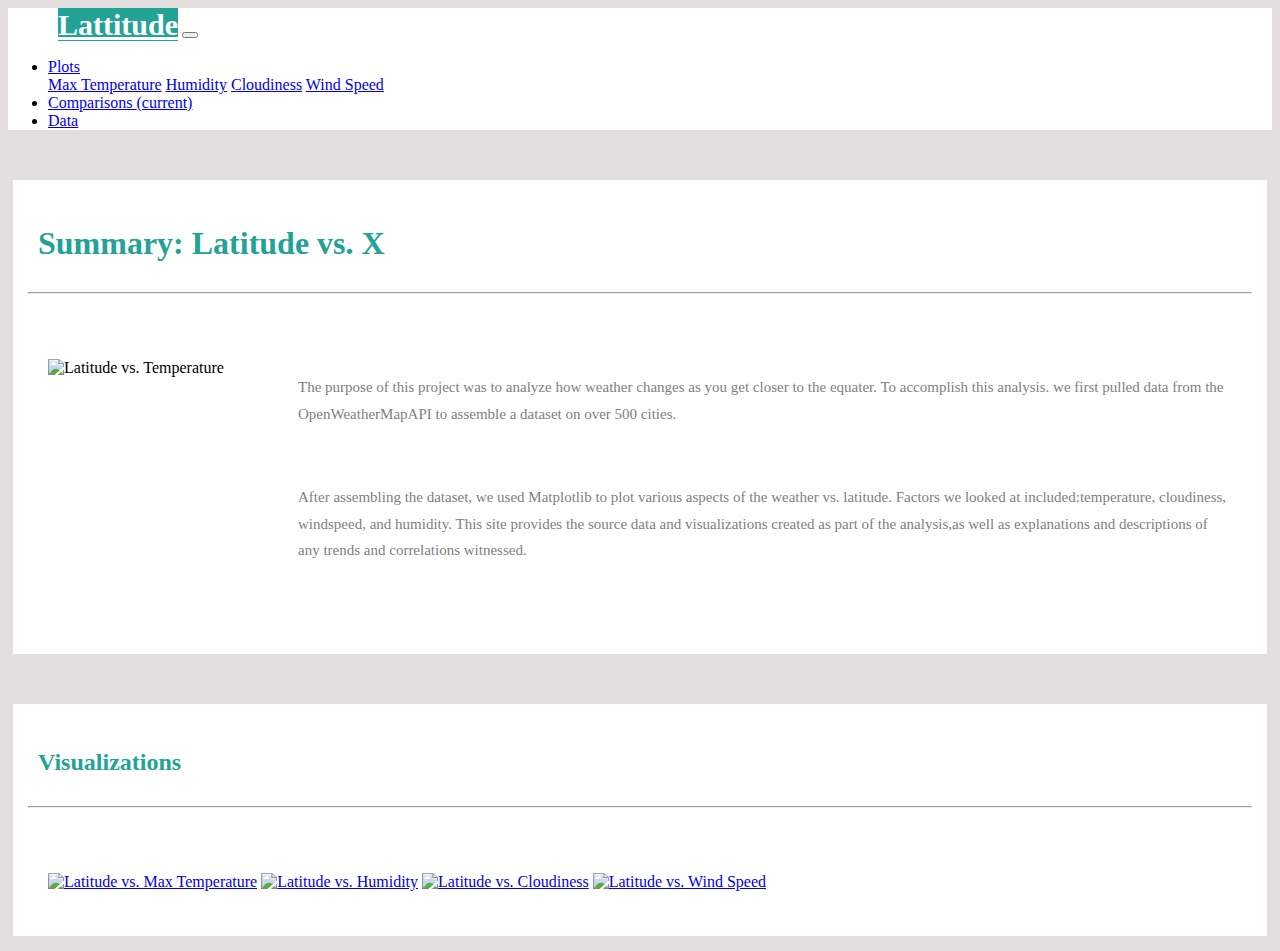
==== index.html @ f60f6dd1 "added files" ====
<!doctype html>
<html lang="en">
  <head>
    <!-- Required meta tags -->
    <meta charset="utf-8">
    <meta name="viewport" content="width=device-width, initial-scale=1, shrink-to-fit=no">

    <!-- Bootstrap CSS -->
    <link rel="stylesheet" href="https://stackpath.bootstrapcdn.com/bootstrap/4.2.1/css/bootstrap.min.css" integrity="sha384-GJzZqFGwb1QTTN6wy59ffF1BuGJpLSa9DkKMp0DgiMDm4iYMj70gZWKYbI706tWS" crossorigin="anonymous">
    <link rel="stylesheet" href="style.css">
    <title>Bootstrap Visualization Dashboard</title>
  </head>

  <body>
    <!-- Start of Navbar -->
    <nav class="navbar navbar-expand-sm navbar-light bg-light">
      <a class="navbar-brand" href="./index.html"><b>Lattitude</b></a>
      <button class="navbar-toggler" type="button" data-toggle="collapse" data-target="#navbarNavDropdown" aria-controls="navbarNavDropdown" aria-expanded="false" aria-label="Toggle navigation">
          <span class="navbar-toggler-icon"></span>
      </button>
      <!-- plots drop down and 2 other links -->
      <div class="collapse navbar-collapse" id="navbarNavDropdown">
        <ul class="navbar-nav ml-auto">
          <li class="nav-item dropdown">
            <a class="nav-link dropdown-toggle" href="#" id="navbarDropdownMenuLink" role="button" data-toggle="dropdown" aria-haspopup="true" aria-expanded="false">Plots </a>
            <div class="dropdown-menu" aria-labelledby="navbarDropdownMenuLink">
              <a class="dropdown-item" href="./Max_temp.html">Max Temperature</a>
              <a class="dropdown-item" href="./humidity.html">Humidity</a>
              <a class="dropdown-item" href="./cloudiness.html">Cloudiness</a>
              <a class="dropdown-item" href="./wind_speed.html">Wind Speed</a>
            </div>
          </li>
          <li class="nav-item">
              <a class="nav-link" href="./comparisons.html">Comparisons <span class="sr-only">(current)</span></a>
            </li>
          <li class="nav-item">
            <a class="nav-link" href="./data.html">Data</a>
          </li>
        </ul>
      </div>
    </nav>
        
      <!-- End of Navbar -->
      <!-- Start of left main table -->
    <div class='container-fluid'>
      <div class='row'>
        <div class="col-md-8">
            <div class="box">
                <div class="page-header">
                    <h1 class="title">Summary: Latitude vs. X</h1>
                    <hr>
                </div>
                <div class="box">
                    <img src="Resources/assets/images/Fig1.png" alt="Latitude vs. Temperature" height="250" width="250" align="left">
                    <p>The purpose of this project was to analyze how weather changes as you get closer to the equater. To accomplish this analysis. we first pulled data from the OpenWeatherMapAPI to assemble a dataset on over 500 cities.</p>
                    <p>&nbsp;</p>
                    <p>After assembling the dataset, we used Matplotlib to plot various aspects of the weather vs. latitude. Factors we looked at included:temperature, cloudiness, windspeed, and humidity. This site provides the source data and visualizations created as part of the analysis,as well as explanations and descriptions of any trends and correlations witnessed.</p>
                </div>
            </div>
        </div>
      <!-- End of left main table -->
        <div class='col-md-4'>
          <div class="box">
            <div class="page-header">
              <h2 class='title'>Visualizations</h2>
              <hr>
            </div>
          <div class="box">
            <a href="./max_temp.html"><img src="Resources/assets/images/Fig1.png" alt="Latitude vs. Max Temperature" height="150" width="150"></a>
            <a href="./humidity.html"><img src="Resources/assets/images/Fig2.png" alt="Latitude vs. Humidity" height="150" width="150"></a>
            <a href="./cloudiness.html"><img src="Resources/assets/images/Fig3.png" alt="Latitude vs. Cloudiness" height="150" width="150"></a>
            <a href="./wind_speed.html"><img src="Resources/assets/images/Fig4.png" alt="Latitude vs. Wind Speed" height="150" width="150"></a>
          </div>
          </div>
        </div>
      </div>
    </div>
          


    <!-- Optional JavaScript -->
    <!-- jQuery first, then Popper.js, then Bootstrap JS -->
    <script src="https://code.jquery.com/jquery-3.3.1.slim.min.js" integrity="sha384-q8i/X+965DzO0rT7abK41JStQIAqVgRVzpbzo5smXKp4YfRvH+8abtTE1Pi6jizo" crossorigin="anonymous"></script>
    <script src="https://cdnjs.cloudflare.com/ajax/libs/popper.js/1.14.6/umd/popper.min.js" integrity="sha384-wHAiFfRlMFy6i5SRaxvfOCifBUQy1xHdJ/yoi7FRNXMRBu5WHdZYu1hA6ZOblgut" crossorigin="anonymous"></script>
    <script src="https://stackpath.bootstrapcdn.com/bootstrap/4.2.1/js/bootstrap.min.js" integrity="sha384-B0UglyR+jN6CkvvICOB2joaf5I4l3gm9GU6Hc1og6Ls7i6U/mkkaduKaBhlAXv9k" crossorigin="anonymous"></script>
  </body>
</html>
---- style.css ----
.navbar{
    background-color: white !important;
}

.navbar .navbar-brand{
    color: white;
    width: 180px;
    height: 60px !important;
    height: 45px;
    margin-left: 50px !important;
    font-size: 30px;
    text-align: center;
    background-color: rgb(35, 163, 150);
}

.navbar .navbar-brand:hover{
    color: white;
    width: 180px;
    height: 45px;
    margin-left: 50px !important;
    font-size: 30px;
    text-align: center;
    background-color: rgb(35, 163, 150);
}

body {
  background: rgba(226, 221, 221, 0.945);
}

.box{
  padding: 15px;
  background: white;
  margin-top:50px;
  margin-left:5px;
  margin-right:5px;
  margin-bottom:15px;
  align-content: center;
}

h1 {
  color: rgb(35, 163, 150);
}
h2 {
  color: rgb(35, 163, 150);
}

p{
    font-size: 15px;
    line-height: 20pt;
    color: gray;
}

.title {
  margin-top:30px;
  margin-left:10px;
  margin-right:10px;
  margin-bottom:30px;
}
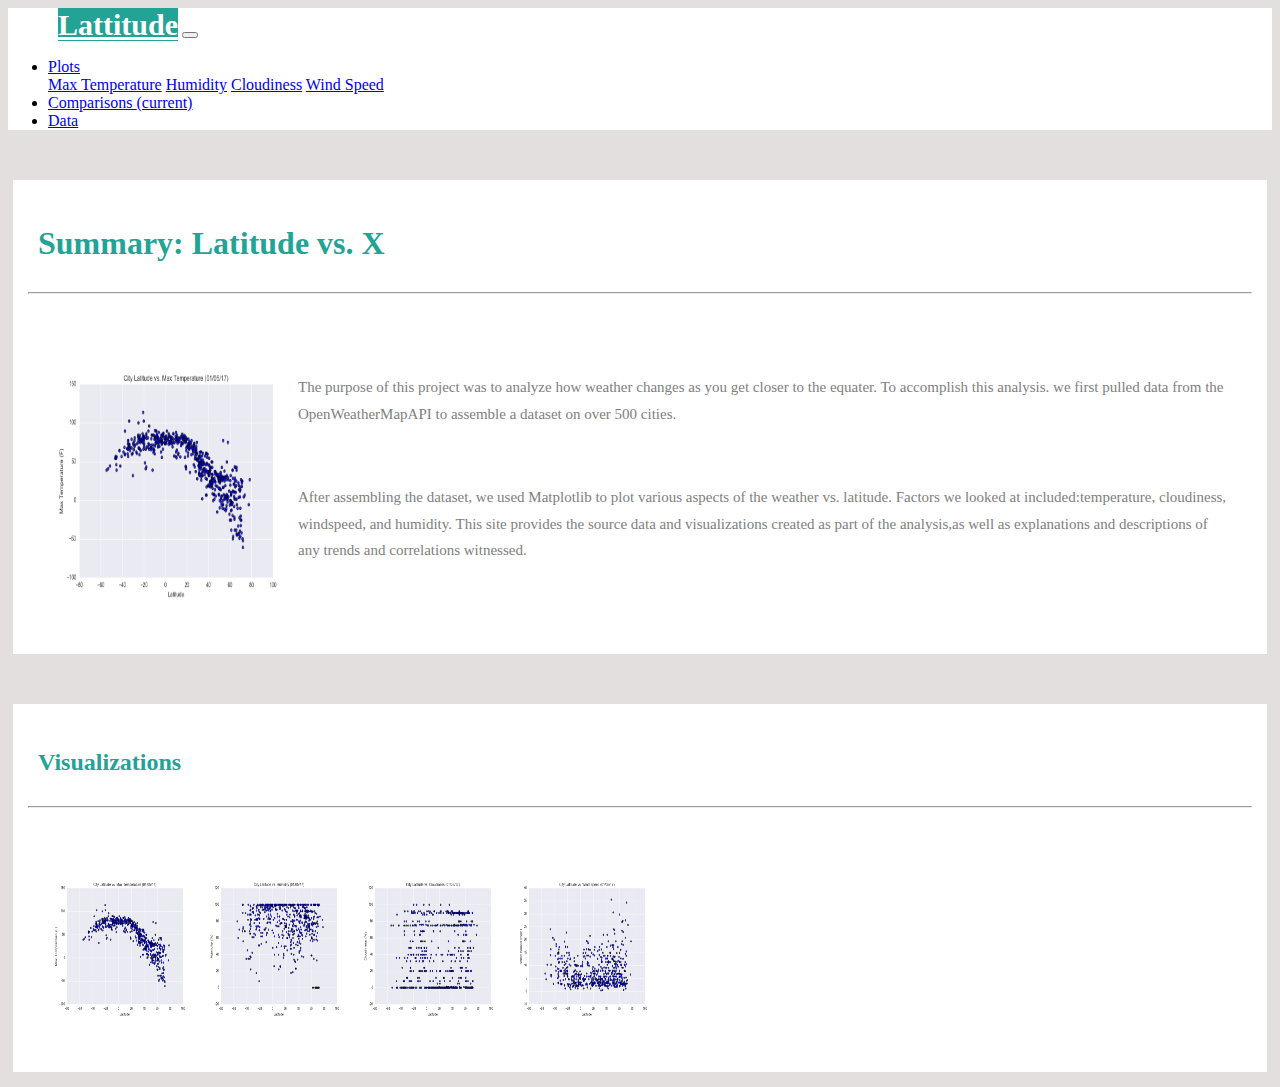
==== commit 4ee5f553: "updating changes" ====
--- a/index.html
+++ b/index.html
@@ -24,7 +24,7 @@
           <li class="nav-item dropdown">
             <a class="nav-link dropdown-toggle" href="#" id="navbarDropdownMenuLink" role="button" data-toggle="dropdown" aria-haspopup="true" aria-expanded="false">Plots </a>
             <div class="dropdown-menu" aria-labelledby="navbarDropdownMenuLink">
-              <a class="dropdown-item" href="./Max_temp.html">Max Temperature</a>
+              <a class="dropdown-item" href="./max_temp.html">Max Temperature</a>
               <a class="dropdown-item" href="./humidity.html">Humidity</a>
               <a class="dropdown-item" href="./cloudiness.html">Cloudiness</a>
               <a class="dropdown-item" href="./wind_speed.html">Wind Speed</a>
